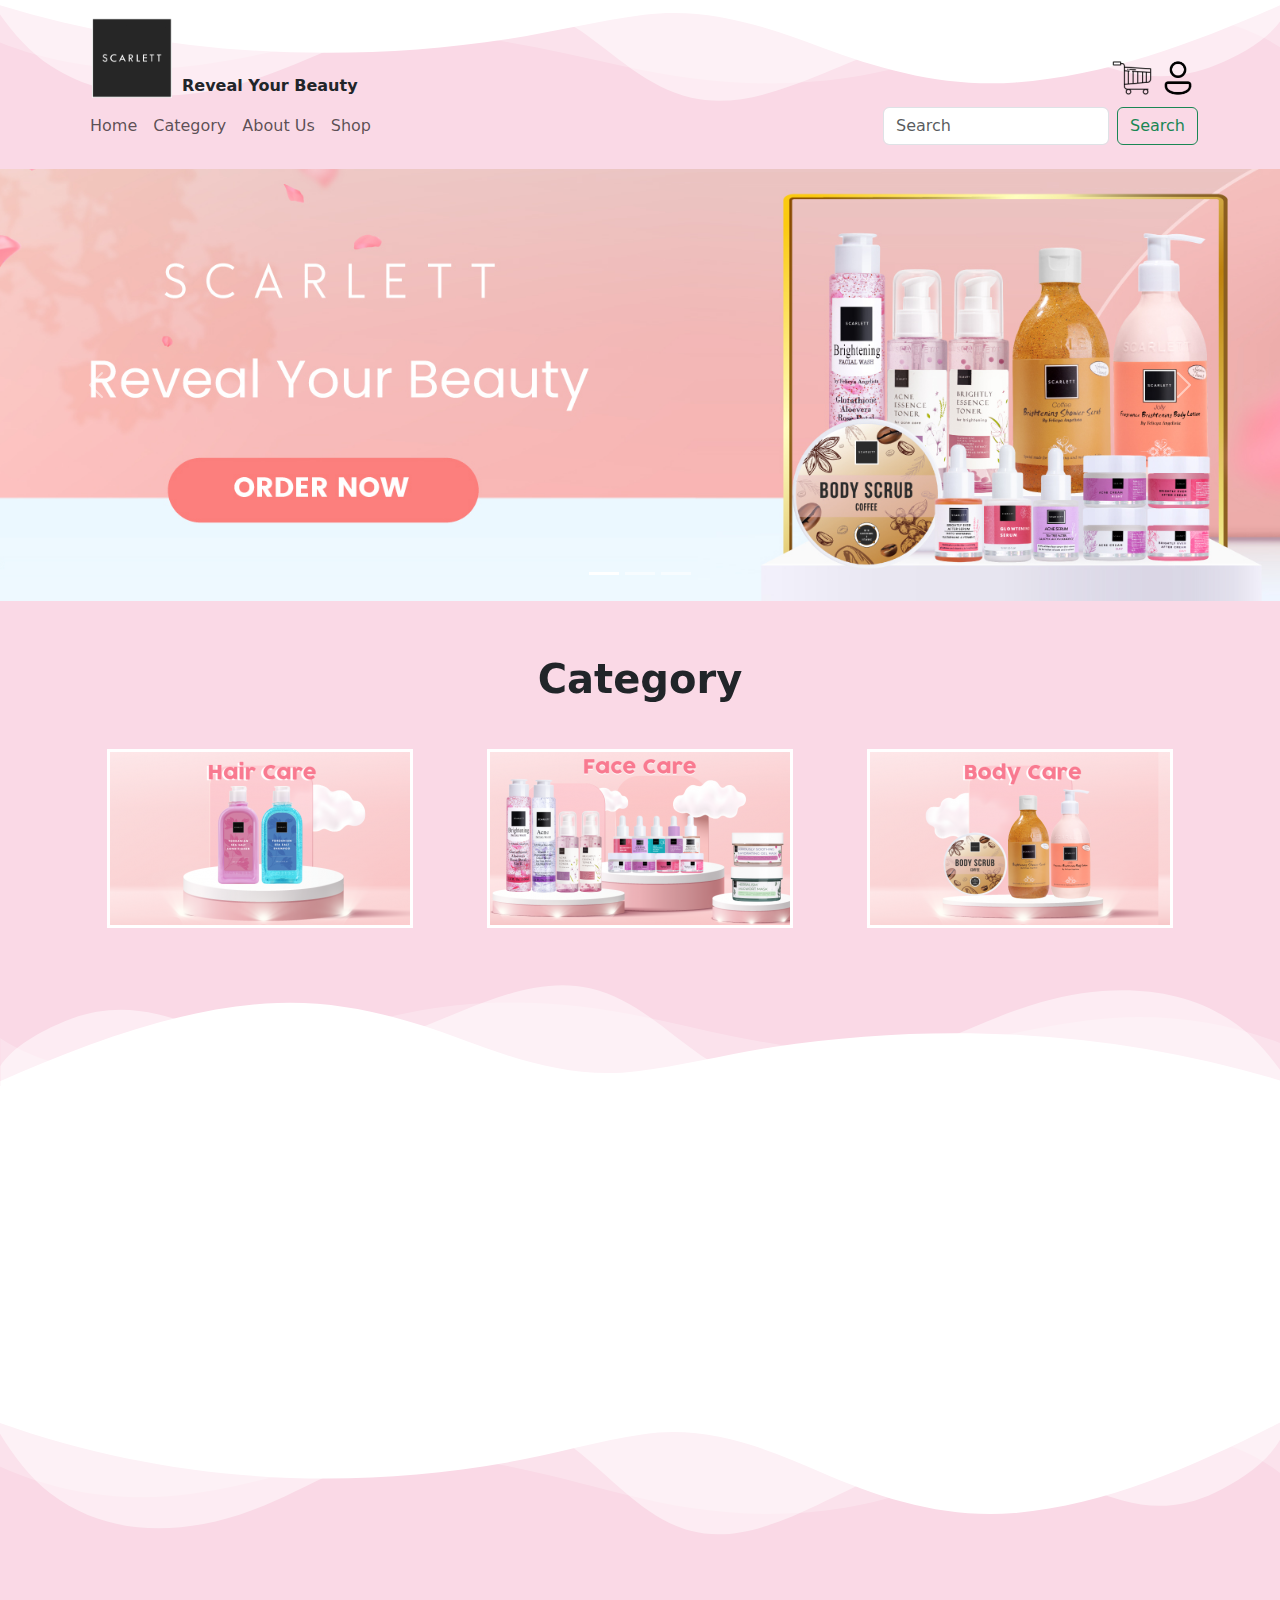
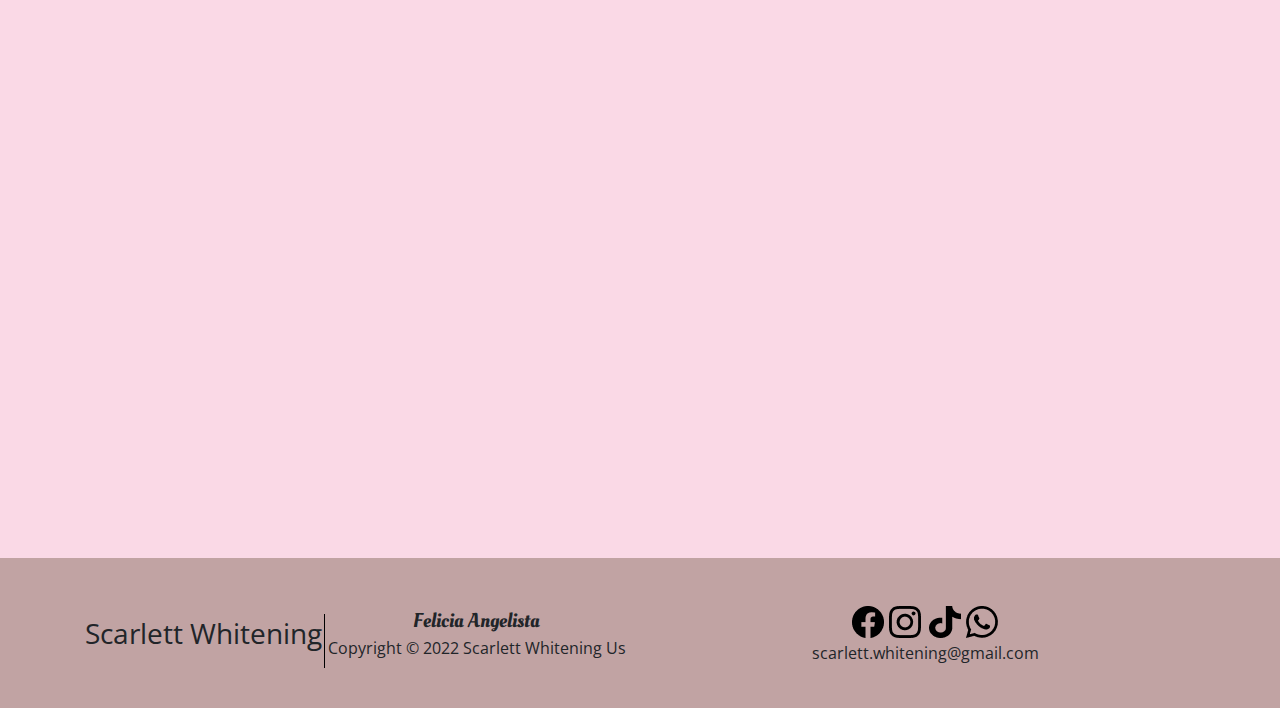
==== index.html @ bfa56f3f "adding 1" ====
<!DOCTYPE html>
<html lang="en">
<head>
    <meta charset="UTF-8">
    <meta http-equiv="X-UA-Compatible" content="IE=edge">
    <meta name="viewport" content="width=device-width, initial-scale=1.0">
    <!-- Bootstrap -->
    <link rel="stylesheet" href="https://cdn.jsdelivr.net/npm/bootstrap@5.2.0-beta1/dist/css/bootstrap.min.css">
    <!-- CSS -->
    <link rel="stylesheet" href="./style.css">
    <link rel="icon" href="./images/logo scarlett.png">
    <!-- AOS JS -->
    <link rel="stylesheet" href="https://unpkg.com/aos@next/dist/aos.css" />
    <title>Scarlett Whitening</title>
</head>
<body>

  <!-- Waves -->
  <div class="custom-shape-divider-top-1652971301" style="z-index: 1;">
    <svg data-name="Layer 1" xmlns="http://www.w3.org/2000/svg" viewBox="0 0 1200 120" preserveAspectRatio="none">
        <path d="M0,0V46.29c47.79,22.2,103.59,32.17,158,28,70.36-5.37,136.33-33.31,206.8-37.5C438.64,32.43,512.34,53.67,583,72.05c69.27,18,138.3,24.88,209.4,13.08,36.15-6,69.85-17.84,104.45-29.34C989.49,25,1113-14.29,1200,52.47V0Z" opacity=".25" class="shape-fill"></path>
        <path d="M0,0V15.81C13,36.92,27.64,56.86,47.69,72.05,99.41,111.27,165,111,224.58,91.58c31.15-10.15,60.09-26.07,89.67-39.8,40.92-19,84.73-46,130.83-49.67,36.26-2.85,70.9,9.42,98.6,31.56,31.77,25.39,62.32,62,103.63,73,40.44,10.79,81.35-6.69,119.13-24.28s75.16-39,116.92-43.05c59.73-5.85,113.28,22.88,168.9,38.84,30.2,8.66,59,6.17,87.09-7.5,22.43-10.89,48-26.93,60.65-49.24V0Z" opacity=".5" class="shape-fill"></path>
        <path d="M0,0V5.63C149.93,59,314.09,71.32,475.83,42.57c43-7.64,84.23-20.12,127.61-26.46,59-8.63,112.48,12.24,165.56,35.4C827.93,77.22,886,95.24,951.2,90c86.53-7,172.46-45.71,248.8-84.81V0Z" class="shape-fill"></path>
    </svg>
  </div>
  
    <!-- NAVBAR -->
    <header style="z-index: 2; position: relative;">
        <nav class="navbar navbar-expand-lg"></nav>
            <div class="container logoSc">
                <a class="navbar-brand" href="./index.html">
                    <img src="./images/logo scarlett.png" alt="" width="80" height="80" class="d-inline-block align-text-top">
                    <a class="nav-link" href="#">Reveal Your Beauty</a>
                </a>
                <ul class="navbar-nav me-auto mb-2 mb-lg-0">
                    
                </ul>
                <a class="navbar-brand navLogoKanan" href="#">
                    <img src="./images/cart logo.png" alt="" width="40" height="40" class="cartLogo d-inline-block align-text-top">
                    <img src="./images/user logo.png" alt="" width="40" height="40" class="d-inline-block align-text-top">
                </a>
            </div>
        
        <nav class="navbar navbar-expand-lg">
            <div class="container">
              <!-- <a class="navbar-brand" href="#">Navbar</a> -->
              <button class="navbar-toggler" type="button" data-bs-toggle="collapse" data-bs-target="#navbarSupportedContent" aria-controls="navbarSupportedContent" aria-expanded="false" aria-label="Toggle navigation">
                <span class="navbar-toggler-icon"></span>
              </button>
              <div class="collapse navbar-collapse" id="navbarSupportedContent">
                <ul class="navbar-nav me-auto mb-2 mb-lg-0">
                  <li class="nav-item">
                    <a class="nav-link" aria-current="page" href="./index.html">Home</a>
                  </li>
                  <li class="nav-item">
                    <a class="nav-link" href="./category.html">Category</a>
                  </li>
                  <li class="nav-item">
                    <a class="nav-link" href="./About-Us.html">About Us</a>
                  </li>
                  <li class="nav-item">
                    <a class="nav-link" href="#">Shop</a>
                  </li>
                </ul>
                <form class="d-flex" role="search">
                    <input class="form-control me-2" type="search" placeholder="Search" aria-label="Search">
                    <button class="btn btn-outline-success" type="submit">Search</button>
                </form>
              </div>
            </div>
          </nav>

    </header>

    <!-- CAROUSEL -->
    <section id="carousel">
    <div id="myCarousel" class="carousel slide" data-bs-ride="carousel" data-aos="fade-up" data-aos-anchor-placement="top-bottom"  data-aos-duration="1000">
        <div class="carousel-indicators">
          <button type="button" data-bs-target="#myCarousel" data-bs-slide-to="0" class="active" aria-current="true" aria-label="Slide 1"></button>
          <button type="button" data-bs-target="#myCarousel" data-bs-slide-to="1" aria-label="Slide 2"></button>
          <button type="button" data-bs-target="#myCarousel" data-bs-slide-to="2" aria-label="Slide 3"></button>
        </div>
        <div class="carousel-inner">

            <!-- Banner 1 -->
          <div class="carousel-item active">
            <svg class="bd-placeholder-img" width="100%" height="100%" xmlns="http://www.w3.org/2000/svg" aria-hidden="true" preserveAspectRatio="xMidYMid slice" focusable="false"><rect width="100%" height="100%" fill="#777"/></svg>
            <div class="overlay-img" style="background-image: url(./images/banner1.jpg);"></div>
            <!-- <div class="container containerCarousel">
              <div class="carousel-caption text-start">
                <h1>Example headline.</h1>
                <p>Some representative placeholder content for the first slide of the carousel.</p>
                <p><a class="btn btn-lg btn-primary" href="#">Sign up today</a></p>
              </div>
            </div> -->
          </div>

          <!-- Banner 2 -->
          <div class="carousel-item">
            <svg class="bd-placeholder-img" width="100%" height="100%" xmlns="http://www.w3.org/2000/svg" aria-hidden="true" preserveAspectRatio="xMidYMid slice" focusable="false"><rect width="100%" height="100%" fill="#777"/></svg>
            <div class="overlay-img" style="background-image: url(./images/banner2.png);"></div>
            
          </div>

          <!-- Banner 3 -->
          <div class="carousel-item">
            <svg class="bd-placeholder-img" width="100%" height="100%" xmlns="http://www.w3.org/2000/svg" aria-hidden="true" preserveAspectRatio="xMidYMid slice" focusable="false"><rect width="100%" height="100%" fill="#777"/></svg>
            <div class="overlay-img" style="background-image: url(./images/banner3.png);"></div>
            
          </div>
        </div>
        <button class="carousel-control-prev" type="button" data-bs-target="#myCarousel" data-bs-slide="prev">
          <span class="carousel-control-prev-icon" aria-hidden="true"></span>
          <span class="visually-hidden">Previous</span>
        </button>
        <button class="carousel-control-next" type="button" data-bs-target="#myCarousel" data-bs-slide="next">
          <span class="carousel-control-next-icon" aria-hidden="true"></span>
          <span class="visually-hidden">Next</span>
        </button>
      </div>
    </section>
    

    <!-- CATEGORY -->
    <section id="category" class="pt-5 pb-5">
      <p class="text-center fw-bold fs-1" data-aos="zoom-in"  data-aos-duration="1000" data-aos-once="true">Category</p>

      <div class="container marketing pt-4">
          <!-- Three columns of text below the carousel -->
          <div class="row">
            <div class="col-md-4 text-center" data-aos="zoom-in"  data-aos-duration="1000" data-aos-once="true">
              <a class="button-category" href=""><img class="text-center" src="./images/category-haircare.png" alt=""></a>
            </div>


            <div class="col-md-4 text-center catRespon" data-aos="zoom-in" data-aos-duration="1000" data-aos-once="true">
              <a class="button-category" href=""><img src="./images/category-facecare.png" alt=""></a>
            </div>


            <div class="col-md-4 text-center catRespon" data-aos="zoom-in" data-aos-duration="1000" data-aos-once="true">
              <a class="button-category" href=""><img src="./images/category-bodycare.png" alt=""></a>
            </div>
          </div>
      </div>
  </section>

   <!-- Waves -->
   <div class="custom-shape-divider-top-advantages" style="z-index: 1;">
    <svg data-name="Layer 1" xmlns="http://www.w3.org/2000/svg" viewBox="0 0 1200 120" preserveAspectRatio="none">
        <path d="M0,0V46.29c47.79,22.2,103.59,32.17,158,28,70.36-5.37,136.33-33.31,206.8-37.5C438.64,32.43,512.34,53.67,583,72.05c69.27,18,138.3,24.88,209.4,13.08,36.15-6,69.85-17.84,104.45-29.34C989.49,25,1113-14.29,1200,52.47V0Z" opacity=".25" class="shape-fill"></path>
        <path d="M0,0V15.81C13,36.92,27.64,56.86,47.69,72.05,99.41,111.27,165,111,224.58,91.58c31.15-10.15,60.09-26.07,89.67-39.8,40.92-19,84.73-46,130.83-49.67,36.26-2.85,70.9,9.42,98.6,31.56,31.77,25.39,62.32,62,103.63,73,40.44,10.79,81.35-6.69,119.13-24.28s75.16-39,116.92-43.05c59.73-5.85,113.28,22.88,168.9,38.84,30.2,8.66,59,6.17,87.09-7.5,22.43-10.89,48-26.93,60.65-49.24V0Z" opacity=".5" class="shape-fill"></path>
        <path d="M0,0V5.63C149.93,59,314.09,71.32,475.83,42.57c43-7.64,84.23-20.12,127.61-26.46,59-8.63,112.48,12.24,165.56,35.4C827.93,77.22,886,95.24,951.2,90c86.53-7,172.46-45.71,248.8-84.81V0Z" class="shape-fill"></path>
    </svg>
  </div>
  

    <!-- ADVANTAGES -->
    <section id="advantages" class="pt-5 pb-5">
        <!-- <p class="text-center fw-bold fs-1 pt-4 pb-4">ADVANTAGES</p> -->

        <div class="container marketing">
            <!-- Three columns of text below the carousel -->
            <div class="row">
              <div class="col-md-4 text-center" data-aos="fade-up"  data-aos-duration="1000" data-aos-delay="100" data-aos-once="true">
                <img class="text-center" src="./images/icon1.png" alt="">
                <h2>Control</h2>
                <p>Membantu mengontrol minyak berlebih di wajah</p>
              </div>


              <div class="col-md-4 text-center advRespon" data-aos="fade-up"  data-aos-duration="1000" data-aos-delay="200" data-aos-once="true">
                <img src="./images/icon2.png" alt="">
                <h2>Beauty</h2>
                <p>Membantu mencerahkan kulit dan memudarkan noda di wajah</p>
              </div>


              <div class="col-md-4 text-center advRespon" data-aos="fade-up"  data-aos-duration="1000" data-aos-delay="300" data-aos-once="true">
                <img src="./images/icon3.png" alt="">
                <h2>Protection</h2>
                <p>Membantu melindungi kulit dari bahaya paparan sinar UV</p>
              </div>
            </div>
        </div>
    </section>

    <svg  data-name="Layer 1" xmlns="http://www.w3.org/2000/svg" viewBox="0 0 1200 120" preserveAspectRatio="none" ><path  d="M0,0V46.29c47.79,22.2,103.59,32.17,158,28,70.36-5.37,136.33-33.31,206.8-37.5C438.64,32.43,512.34,53.67,583,72.05c69.27,18,138.3,24.88,209.4,13.08,36.15-6,69.85-17.84,104.45-29.34C989.49,25,1113-14.29,1200,52.47V0Z" opacity=".25" class="shape-fill" fill="#FFFFFF" fill-opacity="1"></path><path  d="M0,0V15.81C13,36.92,27.64,56.86,47.69,72.05,99.41,111.27,165,111,224.58,91.58c31.15-10.15,60.09-26.07,89.67-39.8,40.92-19,84.73-46,130.83-49.67,36.26-2.85,70.9,9.42,98.6,31.56,31.77,25.39,62.32,62,103.63,73,40.44,10.79,81.35-6.69,119.13-24.28s75.16-39,116.92-43.05c59.73-5.85,113.28,22.88,168.9,38.84,30.2,8.66,59,6.17,87.09-7.5,22.43-10.89,48-26.93,60.65-49.24V0Z" opacity=".5" class="shape-fill" fill="#FFFFFF" fill-opacity="1"></path><path  d="M0,0V5.63C149.93,59,314.09,71.32,475.83,42.57c43-7.64,84.23-20.12,127.61-26.46,59-8.63,112.48,12.24,165.56,35.4C827.93,77.22,886,95.24,951.2,90c86.53-7,172.46-45.71,248.8-84.81V0Z" class="shape-fill" fill="#FFFFFF" fill-opacity="1"></path></svg>

    <!-- TESTIMONIAL -->
    <section id="testimonial">
        <p class="text-center fw-bold fs-1 pt-4 pb-1" style="font-family: 'Open Sans', sans-serif;" data-aos="fade-up" data-aos-duration="1000" data-aos-once="true">Testimonial</p>
        <div class="container marketing pt-5 pb-4">
            <!-- Three columns of text below the carousel -->
            <div class="row">
              <div class="col-md-4 text-center" data-aos="fade-up"  data-aos-duration="1000" data-aos-delay="100" data-aos-once="true">
                <img class="text-center" src="./images/testi1.png" alt="" width="230" height="230">
                <h2>Person 1</h2>
                <p class="text-justify" >Lorem ipsum dolor sit amet, consectetur adipisicing elit. Omnis nemo atque neque eligendi nobis et delectus ullam perferendis porro reiciendis tenetur repellat totam eos, inventore vero. Vitae minus sit dignissimos?</p>
              </div>


              <div class="col-md-4 text-center testiRespon" data-aos="fade-up"  data-aos-duration="1000" data-aos-delay="200" data-aos-once="true">
                <img src="./images/testi2.png" alt="" width="230" height="230">
                <h2>Person 2</h2>
                <p>Lorem ipsum dolor sit amet consectetur adipisicing elit. Aliquid fugit sequi similique consequuntur tenetur eveniet nihil voluptatem! Optio consequuntur, similique unde nulla quasi id excepturi, eos eum voluptatum repellendus quia.</p>
              </div>


              <div class="col-md-4 text-center testiRespon" data-aos="fade-up"  data-aos-duration="1000" data-aos-delay="300" data-aos-once="true">
                <img src="./images/testi3.png" alt="" width="230" height="230">
                <h2>Person 3</h2>
                <p>Lorem ipsum dolor sit amet consectetur, adipisicing elit. Dolorem ratione deleniti aspernatur dolor quae suscipit consectetur maiores cumque minus asperiores obcaecati autem eius nesciunt iure porro, incidunt, cum iusto placeat.</p>
              </div>
            </div>
        </div>
    </section>

    <!-- FOOTER -->
    <footer>
        <div class="container marketing pt-5 pb-4">
            <!-- Three columns of text below the carousel -->
            <div class="row">
              <div class="col-md-6 text-center">
                <div class="fKiri">
                    <p class="fs-3">Scarlett Whitening</p>
                    <img src="./images/line.png" alt="">
                    <div class="fKiri-nama">
                        <p><span class="fs-5">Felicia Angelista</span>  <br> Copyright © 2022 Scarlett Whitening Us</p>
                    </div>
                </div>
              </div>


              <div class="col-md-6 text-center fKanan">
                <div class="logo-sosmed">
                  <a href=""><img src="./images/facebook.png" alt=""></a>
                  <a href=""><img src="./images/ig.png" alt=""></a>
                  <a href=""><img src="./images/tiktok.png" alt=""></a>
                  <a href=""><img src="./images/wa.png" alt=""></a>
                </div>
                <p>scarlett.whitening@gmail.com</p>
              </div>
            </div>
        </div>
    </footer>
    
    <!-- JS -->
    <script src="./script.js"></script>
    <!-- Bootstrap JS -->
    <script src="https://cdn.jsdelivr.net/npm/bootstrap@5.2.0-beta1/dist/js/bootstrap.bundle.min.js"></script>
    <!-- AOS JS -->
    <script src="https://unpkg.com/aos@next/dist/aos.js"></script>
    <script>
      AOS.init();
    </script>
</body>
</html>
---- style.css ----
@import url('https://fonts.googleapis.com/css2?family=Open+Sans:ital,wght@1,300&display=swap');
@import url('https://fonts.googleapis.com/css2?family=Oleo+Script&display=swap');
@import url('https://fonts.googleapis.com/css2?family=Raleway&display=swap');
*{
    margin: 0;
    padding: 0;
}

body{
    background-color: #FAD9E6;
}

/* Waves paling atas */
.custom-shape-divider-top-1652971301 {
    position: absolute;
    top: 0;
    left: 0;
    width: 100%;
    overflow: hidden;
    line-height: 0;
}

.custom-shape-divider-top-1652971301 svg {
    position: relative;
    display: block;
    width: calc(100% + 1.3px);
    height: 110px;
}

.custom-shape-divider-top-1652971301 .shape-fill {
    fill: white;
}

/* navbar */

.logoSc{
    display: flex;
    align-items: flex-end;
}

.logoSc a{
    margin-left: 10px;
    font-weight: bold;
}


/* BANNER */
.carousel-item{
    height: 27rem;
    background: #777;
    color: white;
    position: relative;
    background-position: center;
    background-size: cover;
}

.overlay-img{
    position: absolute;
    bottom: 0;
    left: 0;
    right: 0;
    top: 0;
    background-position: center;
    background-size: cover;
}

#carousel{
    margin-top: 15px;
}

/* Category */
#category{
    background-color: #FAD9E6;
}

.button-category img{
    border: 3px solid white;
}

.button-category img:hover{
    animation: pulsate 2s ease-in-out;
    height: 110%;
}

@keyframes pulsate{
    0%{
        box-shadow: 
        0 0 25px white,
        0 0 50px white;
    }
}



/* Waves atas advantages */
.custom-shape-divider-top-advantages {
    width: 100%;
    overflow: hidden;
    line-height: 0;
}

.custom-shape-divider-top-advantages svg {
    position: relative;
    display: block;
    width: calc(100% + 1.3px);
    height: 110px;
    transform: rotate(180deg);
}

.custom-shape-divider-top-advantages .shape-fill {
    fill: white;
}


/* Advantages */
#advantages{
    background-color: white;
}


/* Testimonial */
#testimonial{
    background-color: #FAD9E6;
    font-family: 'Raleway', sans-serif;
}


/* Footer */
footer{
    background-color: #C1A3A3;
}

.fKiri{
    display: flex;
    align-items: center;
    justify-content: space-evenly;
    font-family: 'Open Sans', sans-serif;
}

.fKiri-nama span{
    font-family: 'Oleo Script', cursive;
}

.fKanan p{
    font-family: 'Open Sans', sans-serif;
    padding: 3px 0 3px 0;
}


/* Responsive */

@media (max-width: 768px){
    .catRespon, .advRespon, .testiRespon{
        padding-top: 30px;
    }
    .fKanan{
        padding-top: 20px;
    }
}
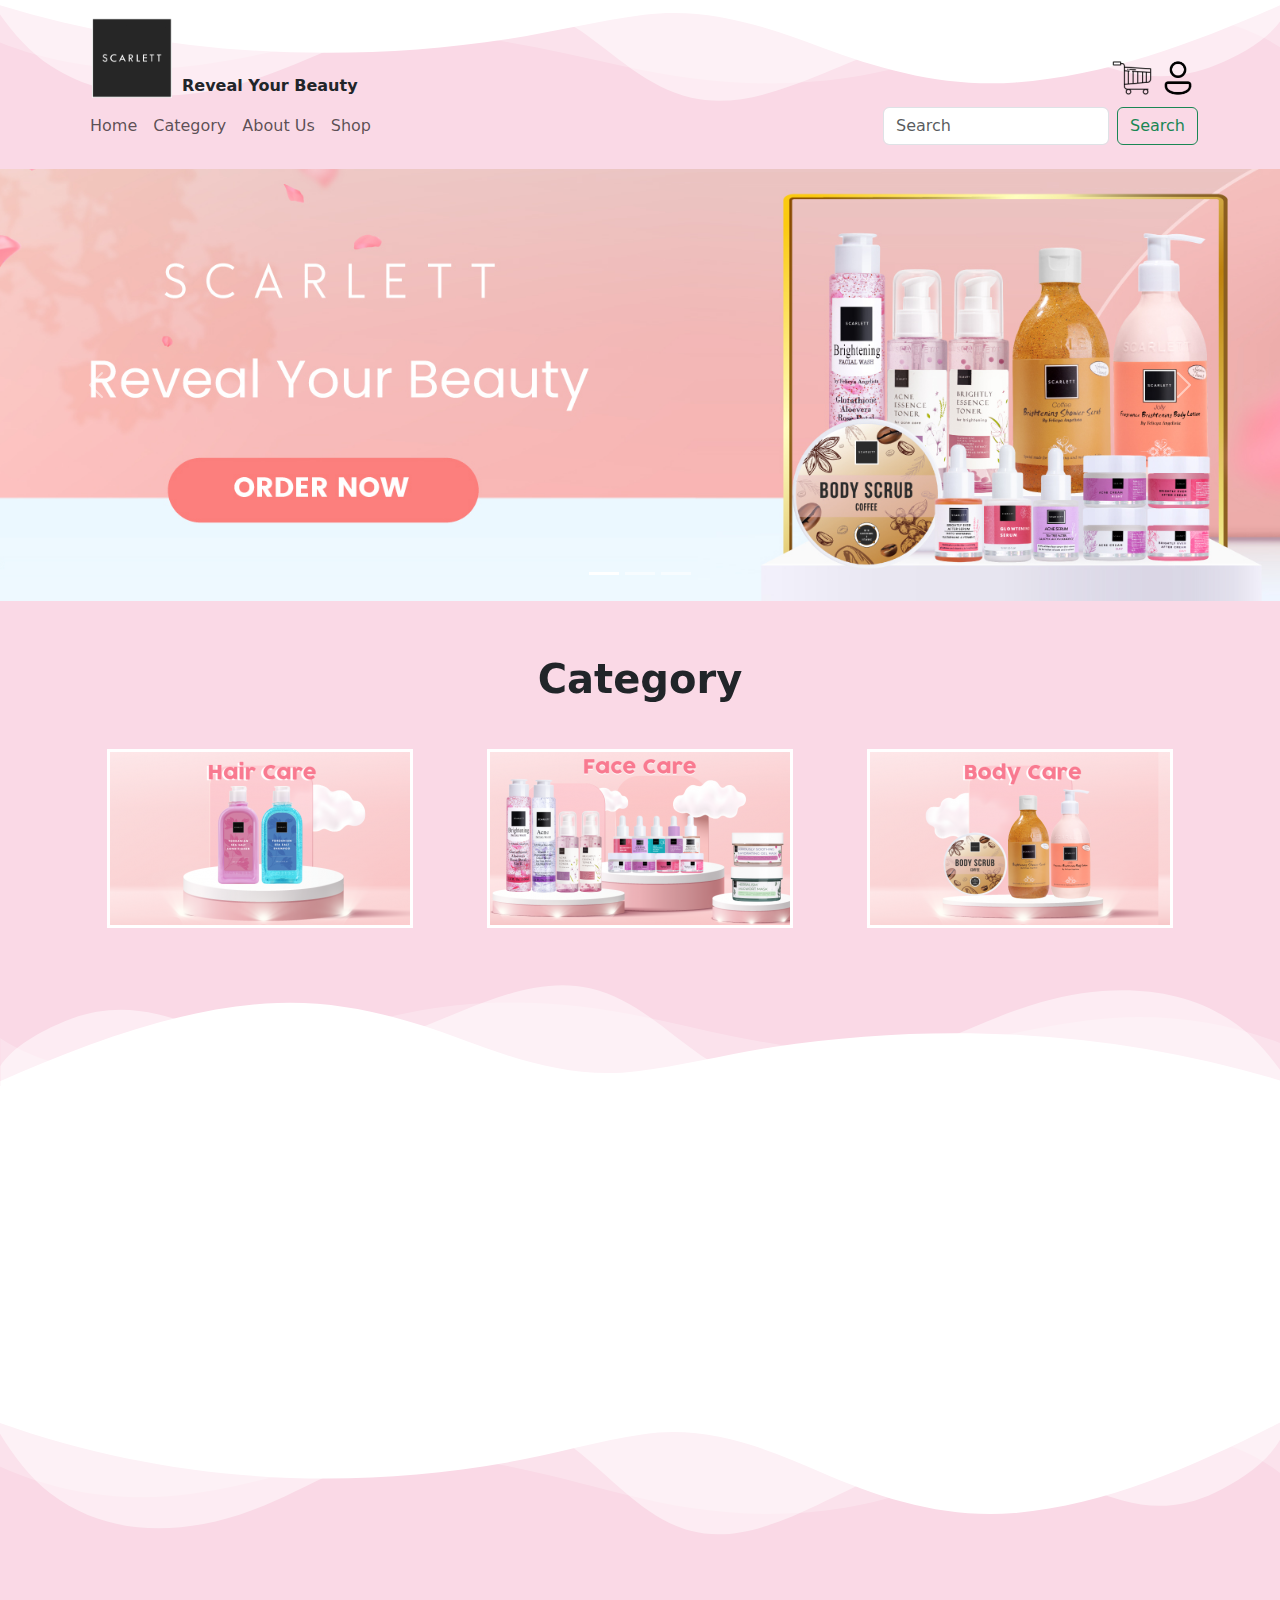
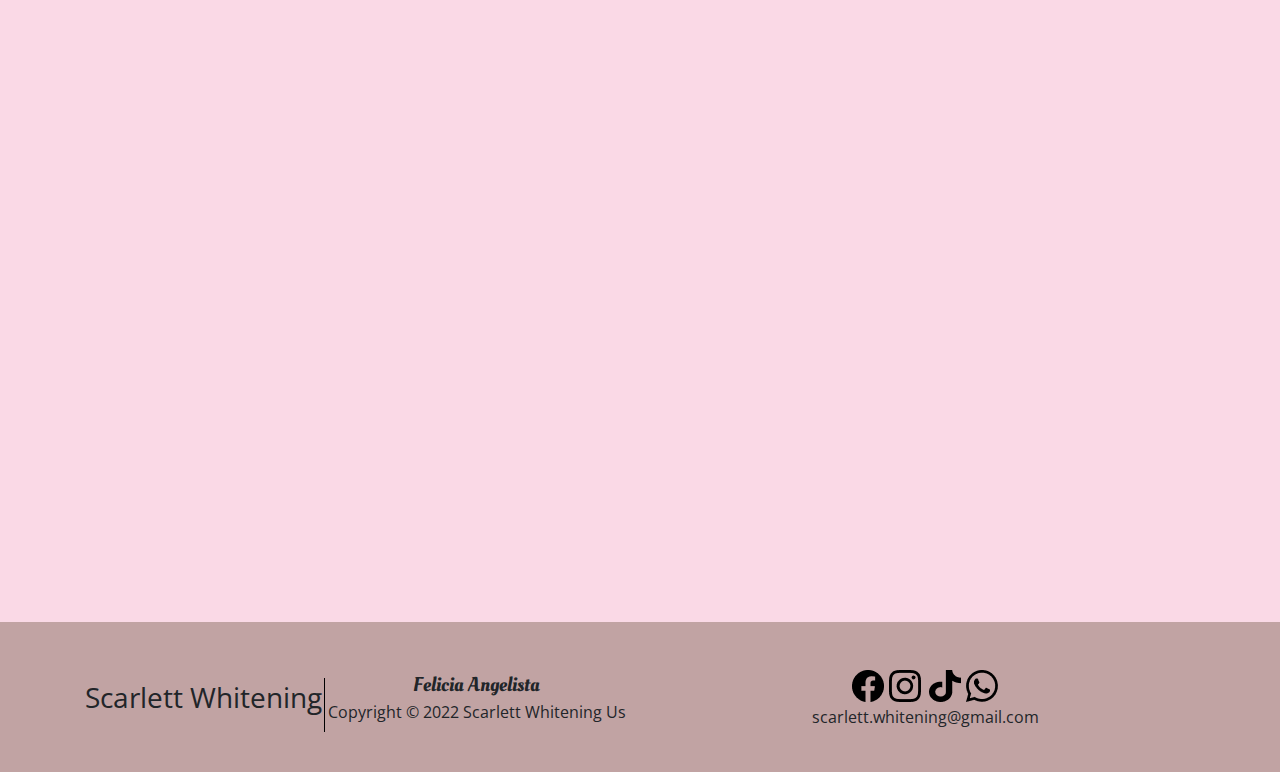
==== commit 987ae8bb: "Commit" ====
--- a/index.html
+++ b/index.html
@@ -129,17 +129,17 @@
           <!-- Three columns of text below the carousel -->
           <div class="row">
             <div class="col-md-4 text-center" data-aos="zoom-in"  data-aos-duration="1000" data-aos-once="true">
-              <a class="button-category" href=""><img class="text-center" src="./images/category-haircare.png" alt=""></a>
+              <a class="button-category" href="./category.html"><img class="text-center" src="./images/category-haircare.png" alt=""></a>
             </div>
 
 
             <div class="col-md-4 text-center catRespon" data-aos="zoom-in" data-aos-duration="1000" data-aos-once="true">
-              <a class="button-category" href=""><img src="./images/category-facecare.png" alt=""></a>
-            </div>
-
+              <a class="button-category" href="./category2.html"><img src="./images/category-facecare.png" alt=""></a>
+            </div>
+            
 
             <div class="col-md-4 text-center catRespon" data-aos="zoom-in" data-aos-duration="1000" data-aos-once="true">
-              <a class="button-category" href=""><img src="./images/category-bodycare.png" alt=""></a>
+              <a class="button-category" href="./category3.html"><img src="./images/category-bodycare.png" alt=""></a>
             </div>
           </div>
       </div>
--- a/style.css
+++ b/style.css
@@ -1,6 +1,8 @@
 @import url('https://fonts.googleapis.com/css2?family=Open+Sans:ital,wght@1,300&display=swap');
 @import url('https://fonts.googleapis.com/css2?family=Oleo+Script&display=swap');
 @import url('https://fonts.googleapis.com/css2?family=Raleway&display=swap');
+@import url('https://fonts.googleapis.com/css2?family=Roboto:ital@1&display=swap');
+
 *{
     margin: 0;
     padding: 0;
@@ -115,6 +117,7 @@
 /* Advantages */
 #advantages{
     background-color: white;
+    font-family: 'Roboto', sans-serif;
 }
 
 
@@ -122,6 +125,7 @@
 #testimonial{
     background-color: #FAD9E6;
     font-family: 'Raleway', sans-serif;
+    padding-bottom: 4rem;
 }
 
 
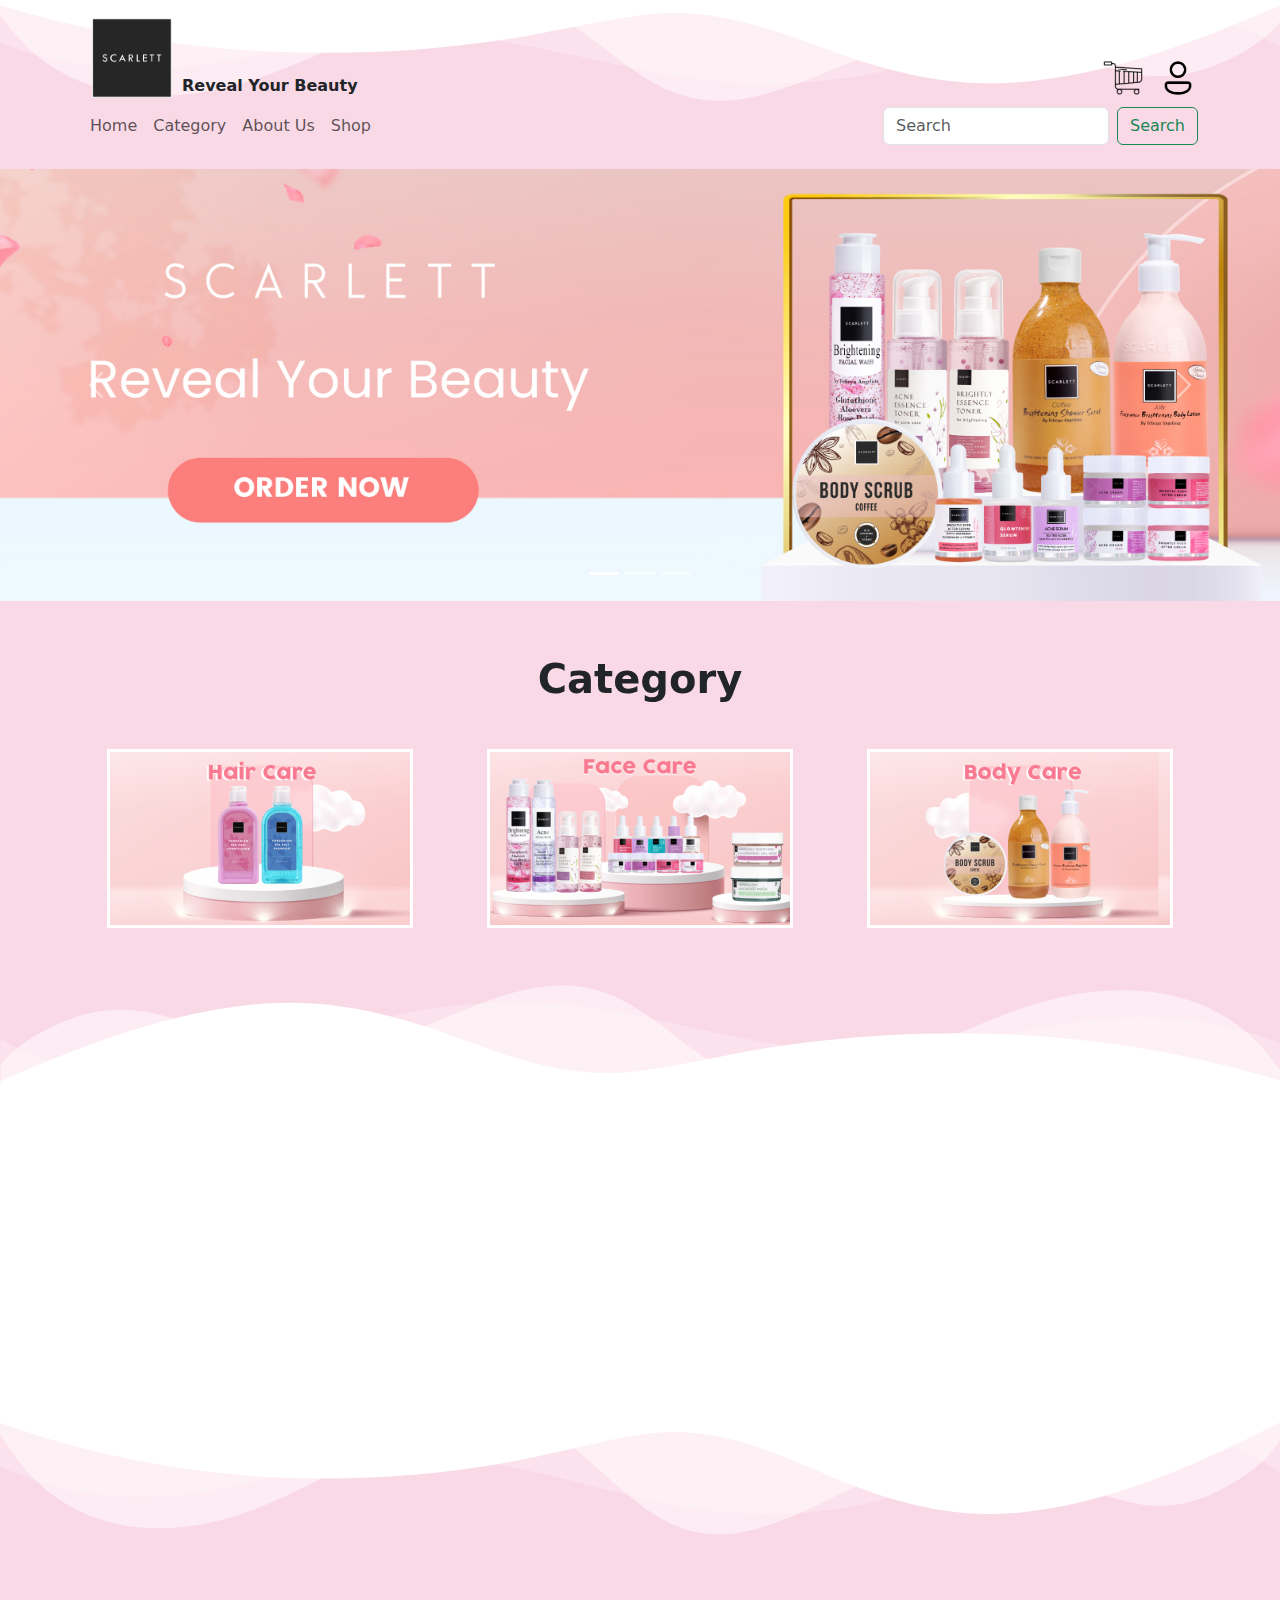
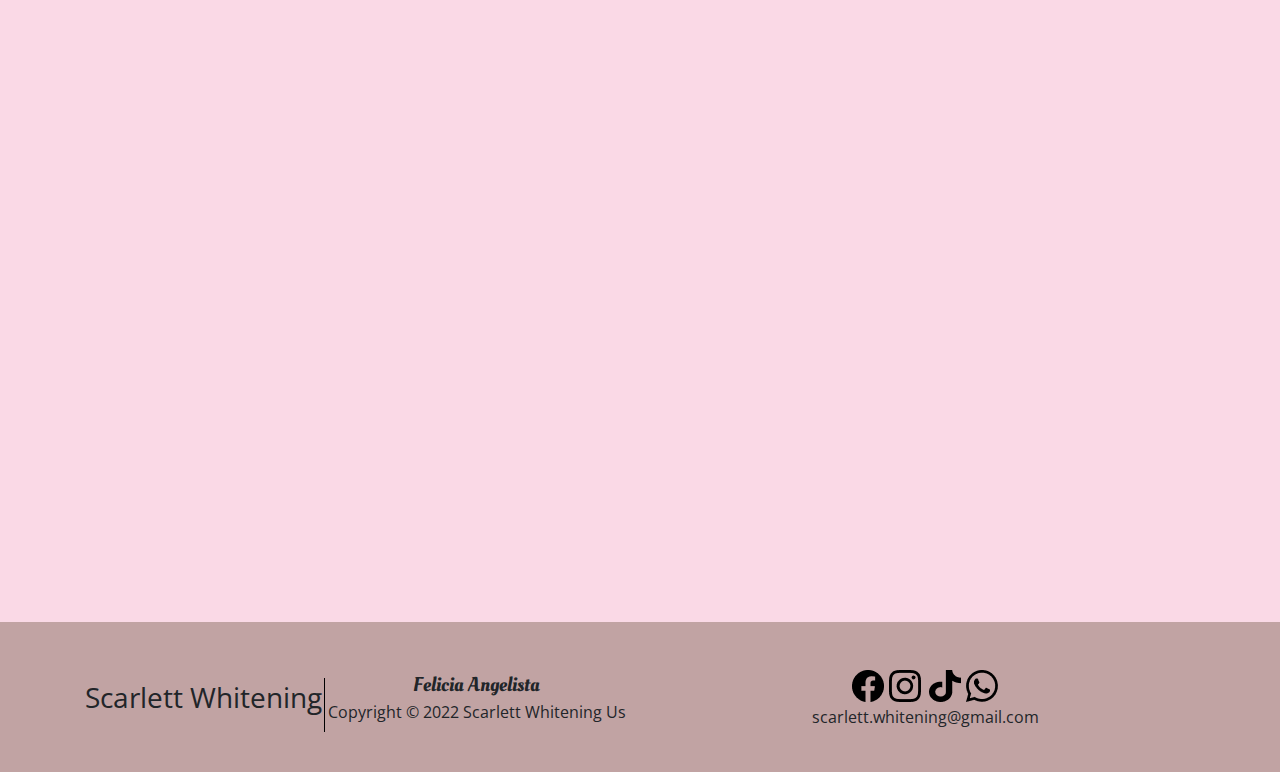
==== commit e75afab3: "Commit" ====
--- a/index.html
+++ b/index.html
@@ -35,10 +35,10 @@
                 <ul class="navbar-nav me-auto mb-2 mb-lg-0">
                     
                 </ul>
-                <a class="navbar-brand navLogoKanan" href="#">
-                    <img src="./images/cart logo.png" alt="" width="40" height="40" class="cartLogo d-inline-block align-text-top">
-                    <img src="./images/user logo.png" alt="" width="40" height="40" class="d-inline-block align-text-top">
-                </a>
+                <div class="cartLogin">
+                  <a href="./uicart.html"><img src="./images/cart logo.png" alt="" width="40" height="40" class="cartLogo d-inline-block align-text-top"></a>
+                  <a href=""><img src="./images/user logo.png" alt="" width="40" height="40" class="d-inline-block align-text-top"></a>
+               </div>
             </div>
         
         <nav class="navbar navbar-expand-lg">
@@ -59,7 +59,7 @@
                     <a class="nav-link" href="./About-Us.html">About Us</a>
                   </li>
                   <li class="nav-item">
-                    <a class="nav-link" href="#">Shop</a>
+                    <a class="nav-link" href="./allProduct.html">Shop</a>
                   </li>
                 </ul>
                 <form class="d-flex" role="search">
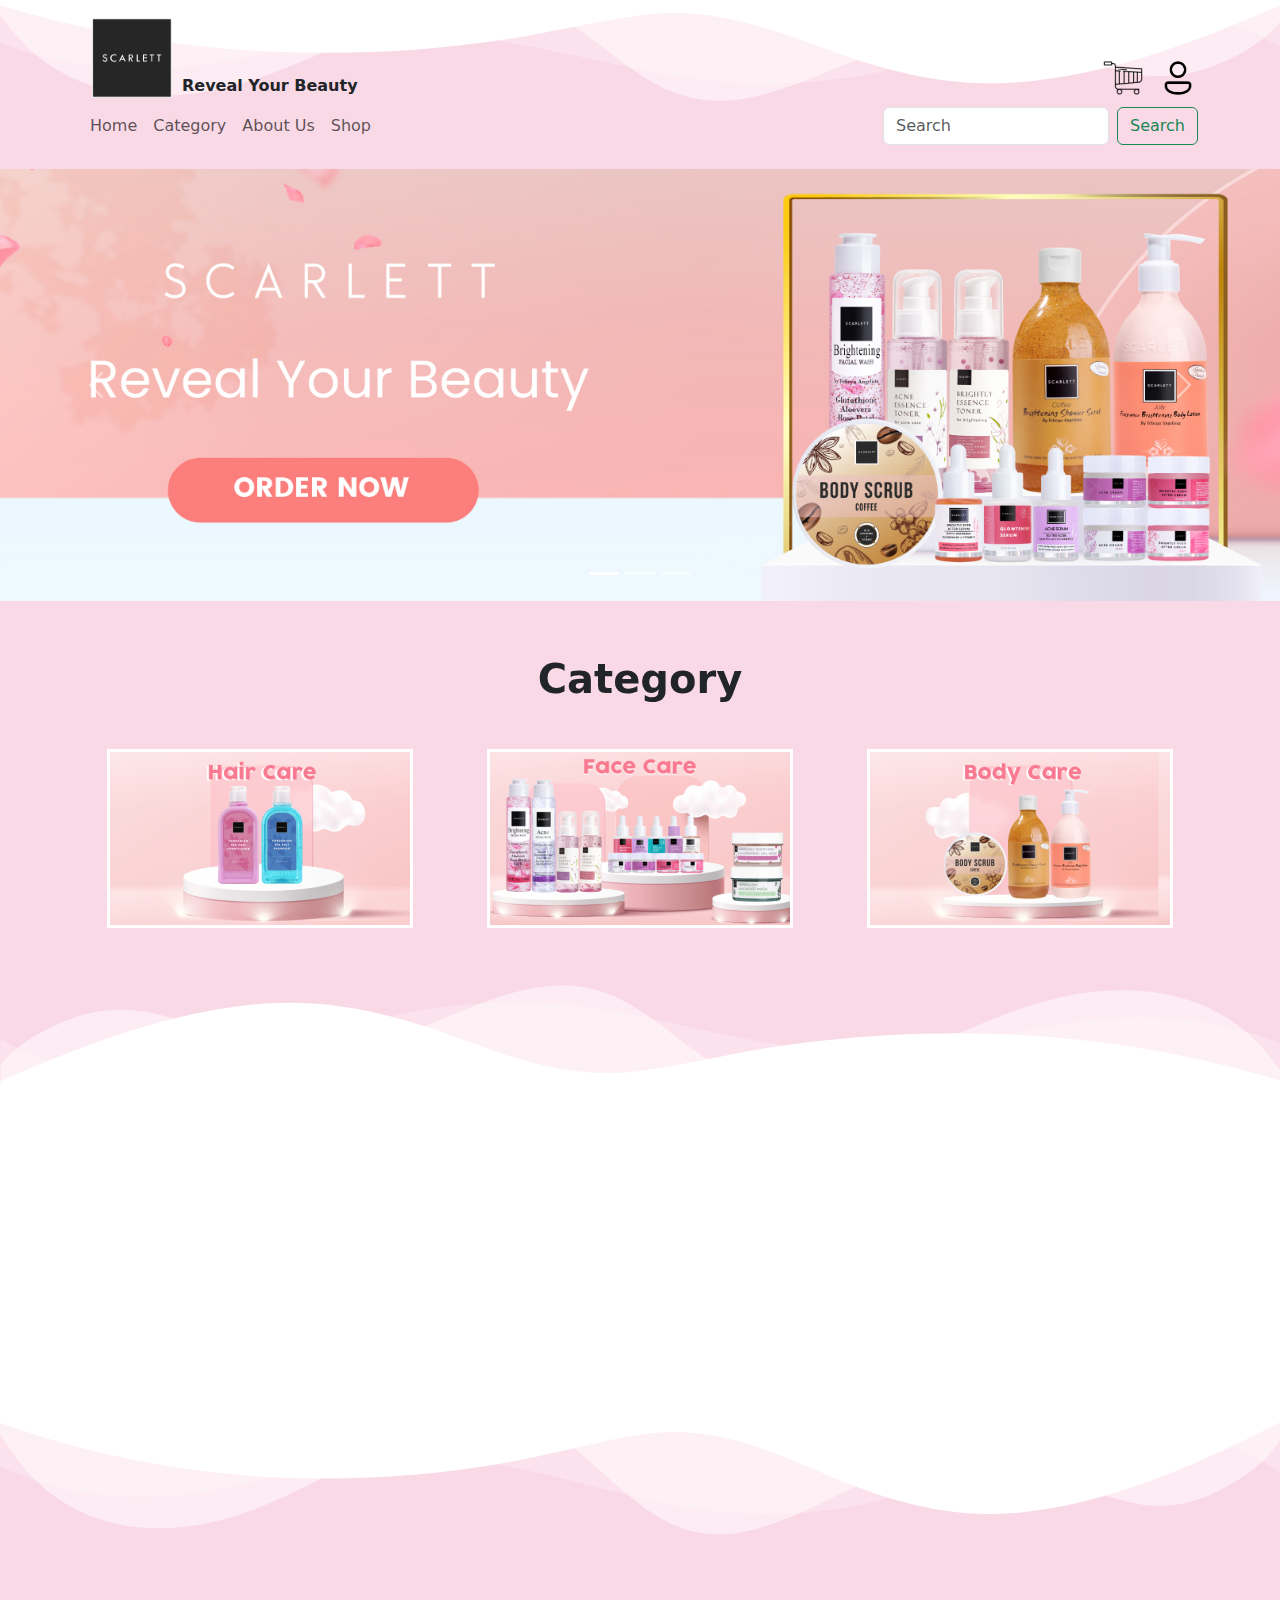
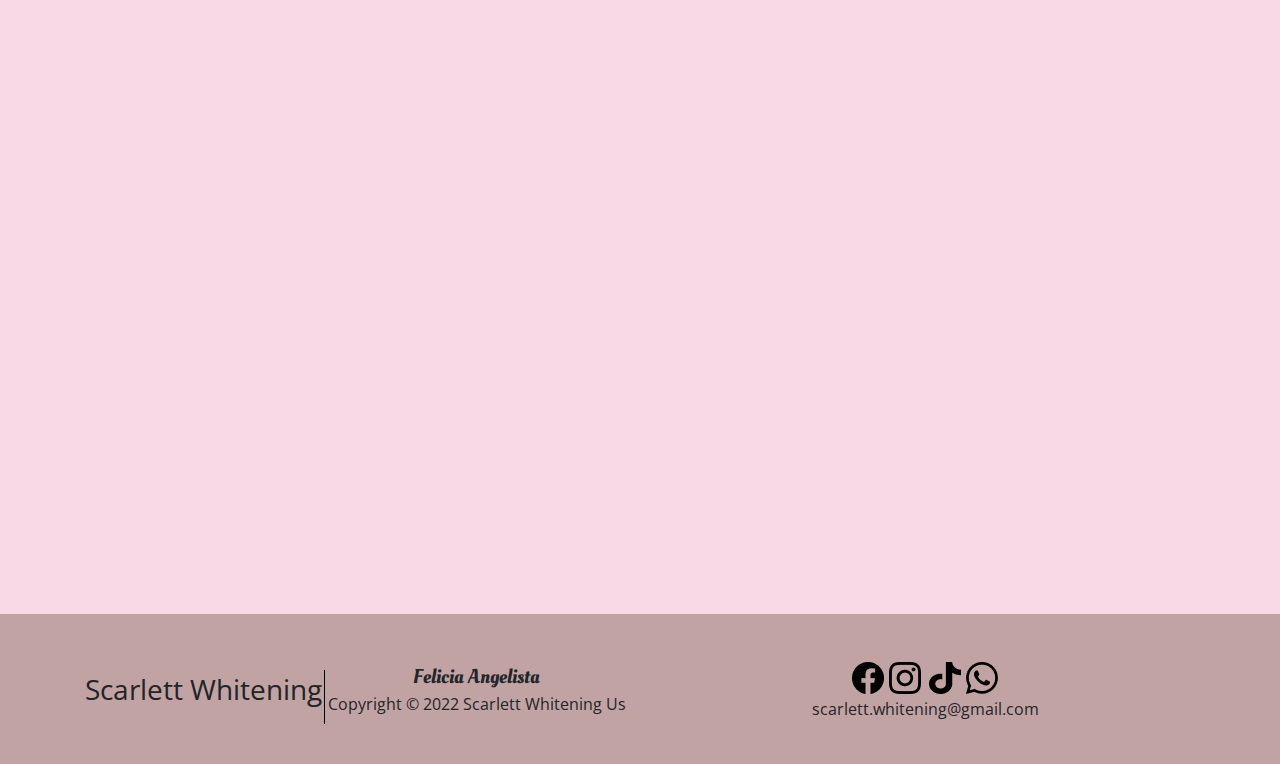
==== commit ba66fd67: "Commit" ====
--- a/index.html
+++ b/index.html
@@ -25,7 +25,7 @@
   </div>
   
     <!-- NAVBAR -->
-    <header style="z-index: 2; position: relative;">
+    <header style="z-index: 2; position: sticky;">
         <nav class="navbar navbar-expand-lg"></nav>
             <div class="container logoSc">
                 <a class="navbar-brand" href="./index.html">
@@ -37,7 +37,7 @@
                 </ul>
                 <div class="cartLogin">
                   <a href="./uicart.html"><img src="./images/cart logo.png" alt="" width="40" height="40" class="cartLogo d-inline-block align-text-top"></a>
-                  <a href=""><img src="./images/user logo.png" alt="" width="40" height="40" class="d-inline-block align-text-top"></a>
+                  <a href="./register.html"><img src="./images/user logo.png" alt="" width="40" height="40" class="d-inline-block align-text-top"></a>
                </div>
             </div>
         
@@ -195,22 +195,33 @@
             <div class="row">
               <div class="col-md-4 text-center" data-aos="fade-up"  data-aos-duration="1000" data-aos-delay="100" data-aos-once="true">
                 <img class="text-center" src="./images/testi1.png" alt="" width="230" height="230">
-                <h2>Person 1</h2>
-                <p class="text-justify" >Lorem ipsum dolor sit amet, consectetur adipisicing elit. Omnis nemo atque neque eligendi nobis et delectus ullam perferendis porro reiciendis tenetur repellat totam eos, inventore vero. Vitae minus sit dignissimos?</p>
+                <div class="testi-desc">
+                  <h2>Sofya Aleksandrina</h2>
+                  <p class="text-justify" >
+                    "Setelah saya menggunakan produk Scarlett selama 1 bulan, kulit saya mulai terlihat lebih bersih dan putih."</p>
+                </div>
               </div>
 
 
               <div class="col-md-4 text-center testiRespon" data-aos="fade-up"  data-aos-duration="1000" data-aos-delay="200" data-aos-once="true">
                 <img src="./images/testi2.png" alt="" width="230" height="230">
-                <h2>Person 2</h2>
-                <p>Lorem ipsum dolor sit amet consectetur adipisicing elit. Aliquid fugit sequi similique consequuntur tenetur eveniet nihil voluptatem! Optio consequuntur, similique unde nulla quasi id excepturi, eos eum voluptatum repellendus quia.</p>
+                <div class="testi-desc">
+                  <h2>Fyodor Sveta</h2>
+                  <p>"Produk Scarlett ini memang benar-benar memiliki khasiat yang baik, sampai-sampai satu keluarga
+                    saya menggunakan produk Scarlett."
+                  </p>
+                </div>
               </div>
 
 
               <div class="col-md-4 text-center testiRespon" data-aos="fade-up"  data-aos-duration="1000" data-aos-delay="300" data-aos-once="true">
                 <img src="./images/testi3.png" alt="" width="230" height="230">
-                <h2>Person 3</h2>
-                <p>Lorem ipsum dolor sit amet consectetur, adipisicing elit. Dolorem ratione deleniti aspernatur dolor quae suscipit consectetur maiores cumque minus asperiores obcaecati autem eius nesciunt iure porro, incidunt, cum iusto placeat.</p>
+                <div class="testi-desc">
+                  <h2>Vitaliy Genrikh</h2>
+                  <p>"Menurut saya produk Scarlett merupakan salah satu produk kecantikan terbaik yang pernah
+                    saya temui."
+                  </p>
+                </div>
               </div>
             </div>
         </div>
--- a/style.css
+++ b/style.css
@@ -128,6 +128,10 @@
     padding-bottom: 4rem;
 }
 
+.testi-desc{
+    padding: 2rem 0;
+}
+
 
 /* Footer */
 footer{
